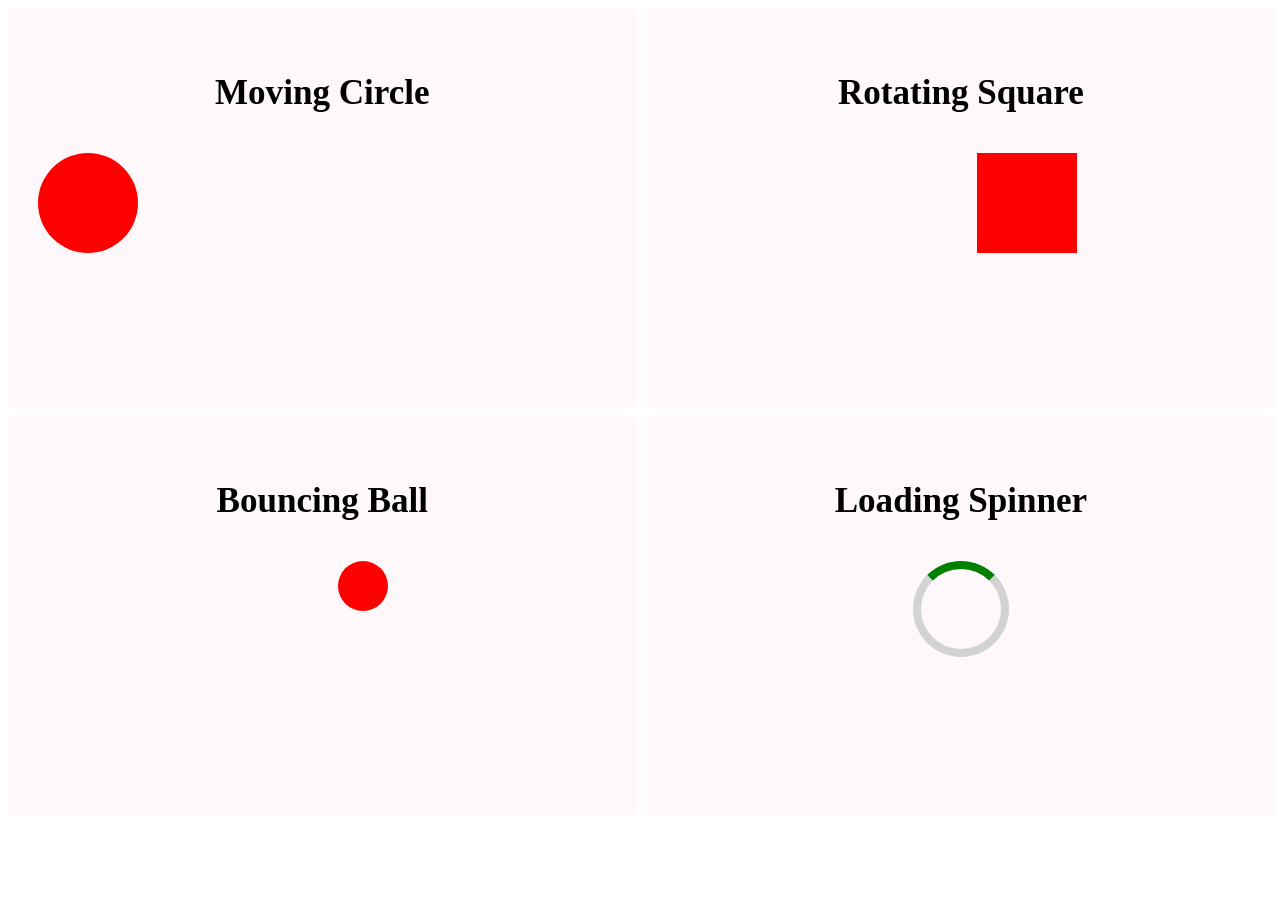
==== CssAnimationPractice/index.html @ 2f16c042 "animation task" ====
<!DOCTYPE html>
<html lang="en">
<head>
    <meta charset="UTF-8">
    <meta name="viewport" content="width=device-width, initial-scale=1.0">
    <title>CSS Animation Practice</title>
    <link rel="stylesheet" href="style.css">
</head>
<body>
    <!--CSS Animation Practice
        Create a webpage demonstrating:
        Moving circle
        Rotating square
        Bouncing ball
        Loading spinner
        Use @keyframes.-->
    <main>
       <div class="container">

         <!--Moving Circle-->
         <div class="card">
            <div class="card-header">
              <h3>Moving Circle</h3>
            </div >
            <div class="circle-card"></div>
         </div>
          
         <!--Rotating Square-->
         <div class="card">
            <div class="card-header">
              <h3>Rotating Square</h3>
            </div>
            <div class="square-card"></div>
         </div>


       </div>
       <div id="container2" class="container">
         <!--Bouncing Ball-->
           <div class="card">
            <div class="card-header">
             <h3>Bouncing Ball</h3>
           </div>
            <div class="bouncing-card"></div>
           </div>

         <!--Loading Spinner-->
         <div class="card">
            <div class="card-header">
              <h3>Loading Spinner</h3>
            </div>
            <div class="spinner-card"></div>
         </div>
        </div>

        
    </main>
    
</body>
</html>
---- CssAnimationPractice/style.css ----
body{
    margin: 0;
    padding: 0;
    box-sizing: border-box;
}
.container{
   
    height: 400px;
    width: 99%;   
    display: flex;
    gap: 10px;
    padding: 8px;
}
#container2{
    padding-top: 0px;
}

.card{
     background-color: rgb(254, 248, 251);
      padding: 30px;
      font-size: 20px;
      flex: 1;
      margin-bottom: 0px;
}
.card-header{
    font-size: 30px;
    font-weight: bold;
    text-align: center;
    margin-bottom: 40px;
}
.circle-card{
    width: 100px;
    height: 100px;
    
    background-color: rgb(255, 0, 0); 
    border-radius: 50%;
    animation : circle 12s linear infinite;
}

@keyframes circle{
    0%{
        transform: translateX(0px);
    }
    50%{
        transform: translateX(600px);
    }
    100%{
        transform: translateX(0px);
    }
}

.square-card{
    margin-left: 300px;
    width: 100px;
    height: 100px;
    background-color:rgb(255, 0, 0);
    animation : square 2s linear infinite;    
}

@keyframes square{
   
    100%{
        transform : rotate(360deg);
    }
}

.bouncing-card{
    height: 50px;
    width: 50px;
    border-radius: 50%;
    background-color: rgb(255, 0, 0);
    animation : bouncing 2s linear infinite;
    margin-left: 300px;
    margin-bottom: 0px;
}

@keyframes bouncing{
    0%{
         
        transform : translateY(0px);
    }
    50%{
        transform : translateY(200px);
    }
    100%{
        transform : translateY(0px);
    }
}

 .spinner-card {
      width: 80px;
      height: 80px;
      border: 8px solid lightgray;
      border-top: 8px solid green;
      border-radius: 50%;
      margin: 40px auto;
      animation: loadingSpinner 1s linear infinite;
     
    }

    @keyframes loadingSpinner {
     100% {
        transform: rotate(360deg);
      }
    }
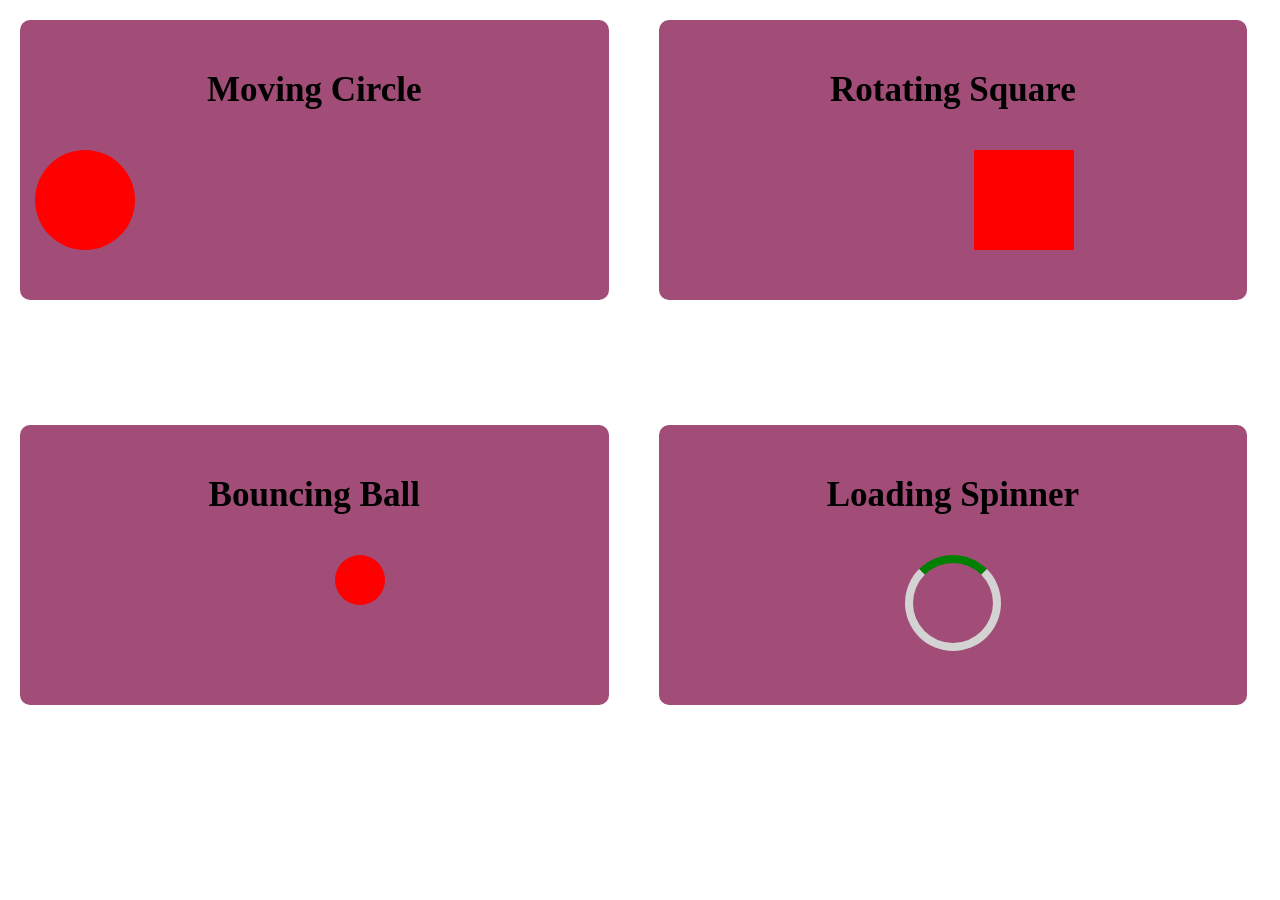
==== commit 404bb994: "grid system, forms and tables" ====
--- a/CssAnimationPractice/index.html
+++ b/CssAnimationPractice/index.html
@@ -1,60 +1,63 @@
 <!DOCTYPE html>
 <html lang="en">
+
 <head>
-    <meta charset="UTF-8">
-    <meta name="viewport" content="width=device-width, initial-scale=1.0">
-    <title>CSS Animation Practice</title>
-    <link rel="stylesheet" href="style.css">
+  <meta charset="UTF-8">
+  <meta name="viewport" content="width=device-width, initial-scale=1.0">
+  <title>CSS Animation Practice</title>
+  <link rel="stylesheet" href="style.css">
 </head>
+
 <body>
-    <!--CSS Animation Practice
+  <!--CSS Animation Practice
         Create a webpage demonstrating:
         Moving circle
         Rotating square
         Bouncing ball
         Loading spinner
         Use @keyframes.-->
-    <main>
-       <div class="container">
+  <main>
+    <div class="container">
 
-         <!--Moving Circle-->
-         <div class="card">
-            <div class="card-header">
-              <h3>Moving Circle</h3>
-            </div >
-            <div class="circle-card"></div>
-         </div>
-          
-         <!--Rotating Square-->
-         <div class="card">
-            <div class="card-header">
-              <h3>Rotating Square</h3>
-            </div>
-            <div class="square-card"></div>
-         </div>
+      <!--Moving Circle-->
+      <div class="card">
+        <div class="card-header">
+          <h3>Moving Circle</h3>
+        </div>
+        <div class="circle-card"></div>
+      </div>
+
+      <!--Rotating Square-->
+      <div class="card">
+        <div class="card-header">
+          <h3>Rotating Square</h3>
+        </div>
+        <div class="square-card"></div>
+      </div>
+
+    </div>
+
+    <div class="container">
+      <!--Bouncing Ball-->
+      <div class="card">
+        <div class="card-header">
+          <h3>Bouncing Ball</h3>
+        </div>
+        <div class="bouncing-card"></div>
+      </div>
+
+      <!--Loading Spinner-->
+      <div class="card">
+        <div class="card-header">
+          <h3>Loading Spinner</h3>
+        </div>
+        <div class="spinner-card"></div>
+      </div>
+    </div>
 
 
-       </div>
-       <div id="container2" class="container">
-         <!--Bouncing Ball-->
-           <div class="card">
-            <div class="card-header">
-             <h3>Bouncing Ball</h3>
-           </div>
-            <div class="bouncing-card"></div>
-           </div>
+  </main>
 
-         <!--Loading Spinner-->
-         <div class="card">
-            <div class="card-header">
-              <h3>Loading Spinner</h3>
-            </div>
-            <div class="spinner-card"></div>
-         </div>
-        </div>
+</body>
 
-        
-    </main>
-    
-</body>
 </html>
--- a/CssAnimationPractice/style.css
+++ b/CssAnimationPractice/style.css
@@ -1,105 +1,116 @@
-body{
+body {
     margin: 0;
     padding: 0;
     box-sizing: border-box;
 }
-.container{
-   
+
+.container {
+
     height: 400px;
-    width: 99%;   
+    width: 99%;
     display: flex;
     gap: 10px;
-    padding: 8px;
-}
-#container2{
-    padding-top: 0px;
+    padding: 0px;
+    margin-bottom: 5px;
 }
 
-.card{
-     background-color: rgb(254, 248, 251);
-      padding: 30px;
-      font-size: 20px;
-      flex: 1;
-      margin-bottom: 0px;
+
+
+.card {
+    background-color: rgb(161, 77, 119);
+    padding: 15px;
+    font-size: 20px;
+    flex: 1;
+    margin-bottom: 0px;
+    height: 250px;
+    width: 300px;
+    border-radius: 10px;
+    margin: 20px
 }
-.card-header{
+
+.card-header {
     font-size: 30px;
     font-weight: bold;
     text-align: center;
     margin-bottom: 40px;
 }
-.circle-card{
+
+.circle-card {
     width: 100px;
     height: 100px;
-    
-    background-color: rgb(255, 0, 0); 
+
+    background-color: rgb(255, 0, 0);
     border-radius: 50%;
-    animation : circle 12s linear infinite;
+    animation: circle 12s linear infinite;
 }
 
-@keyframes circle{
-    0%{
+@keyframes circle {
+    0% {
         transform: translateX(0px);
     }
-    50%{
+
+    50% {
         transform: translateX(600px);
     }
-    100%{
+
+    100% {
         transform: translateX(0px);
     }
 }
 
-.square-card{
+.square-card {
     margin-left: 300px;
     width: 100px;
     height: 100px;
-    background-color:rgb(255, 0, 0);
-    animation : square 2s linear infinite;    
+    background-color: rgb(255, 0, 0);
+    animation: square 2s linear infinite;
 }
 
-@keyframes square{
-   
-    100%{
-        transform : rotate(360deg);
+@keyframes square {
+
+    100% {
+        transform: rotate(360deg);
     }
 }
 
-.bouncing-card{
+.bouncing-card {
     height: 50px;
     width: 50px;
     border-radius: 50%;
     background-color: rgb(255, 0, 0);
-    animation : bouncing 2s linear infinite;
+    animation: bouncing 2s linear infinite;
     margin-left: 300px;
     margin-bottom: 0px;
 }
 
-@keyframes bouncing{
-    0%{
-         
-        transform : translateY(0px);
+@keyframes bouncing {
+    0% {
+
+        transform: translateY(0px);
     }
-    50%{
-        transform : translateY(200px);
+
+    50% {
+        transform: translateY(200px);
     }
-    100%{
-        transform : translateY(0px);
+
+    100% {
+        transform: translateY(0px);
     }
 }
 
- .spinner-card {
-      width: 80px;
-      height: 80px;
-      border: 8px solid lightgray;
-      border-top: 8px solid green;
-      border-radius: 50%;
-      margin: 40px auto;
-      animation: loadingSpinner 1s linear infinite;
-     
+.spinner-card {
+    width: 80px;
+    height: 80px;
+    border: 8px solid lightgray;
+    border-top: 8px solid green;
+    border-radius: 50%;
+    margin: 40px auto;
+    animation: loadingSpinner 1s linear infinite;
+
+}
+
+@keyframes loadingSpinner {
+    100% {
+        transform: rotate(360deg);
     }
-
-    @keyframes loadingSpinner {
-     100% {
-        transform: rotate(360deg);
-      }
-    }
+}
